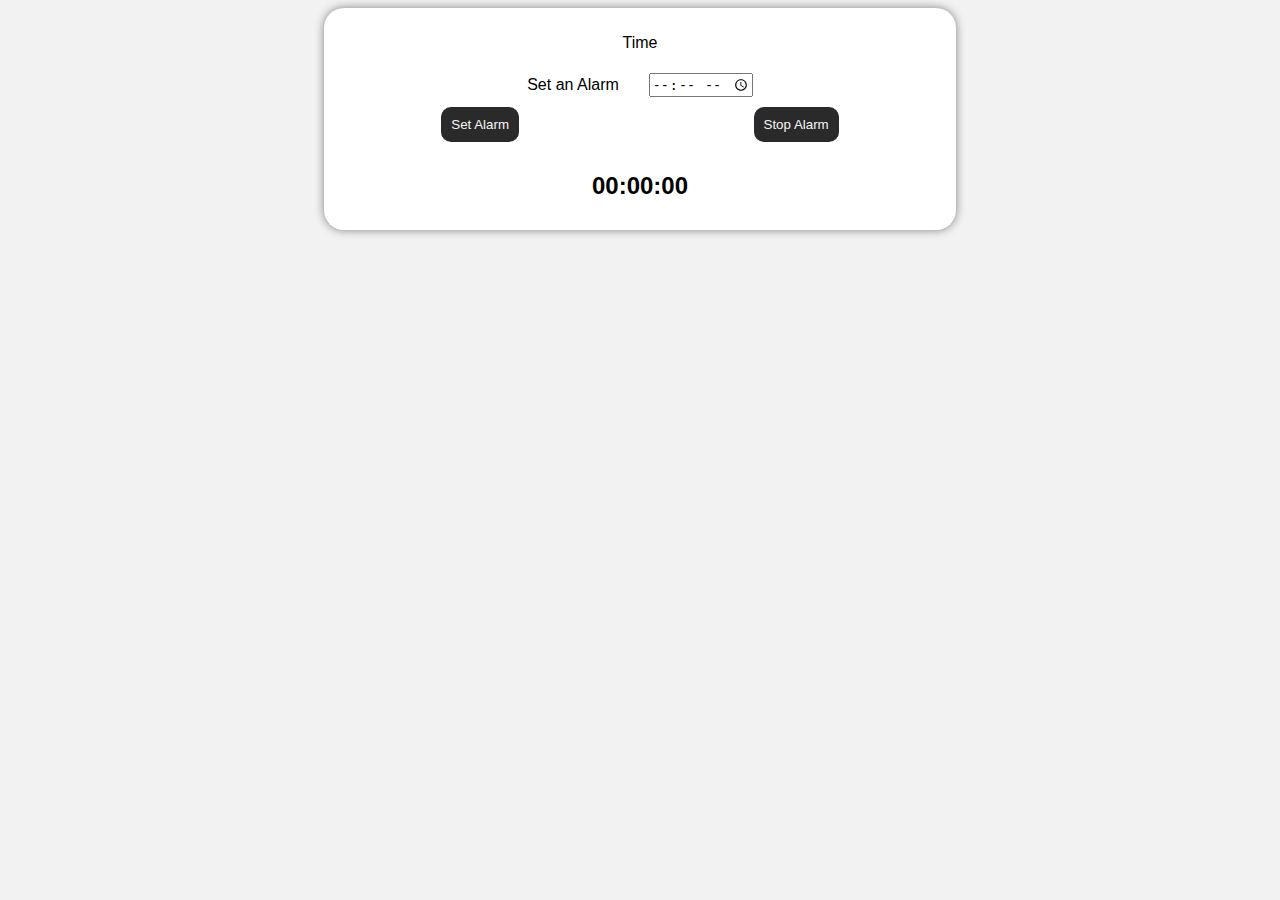
==== index.html @ 08ad0079 "index created" ====
<!DOCTYPE html>
<html lang="en">
<head>
    <meta charset="UTF-8">
    <meta name="viewport" content="width=device-width, initial-scale=1.0">
    <title>Alarm</title>
    <link rel="stylesheet" href="alarm.css">
</head>
<body> 
    <section>
        <p>Time</p>
        <h1 id="h1"></h1>
        <div>
            <main>
                <label for="alarmTime">Set an Alarm</label>
                <input type="time" id="alarmTime">
            </main>
            <div class="div1">
                <button onclick="setAlarm()">Set Alarm</button>
                <button onclick="stopAlarm()">Stop Alarm</button>
            </div>
        </div>
        <h2 id="clock"></h2>
    </section>
</body>
<script src="alarm.js"></script>
</html>
---- alarm.css ----
body{
    background-color: rgb(242, 242, 242);
    font-family: sans-serif;
}
section{ 
    width: 50%;
    padding: 10px 0px;
    margin: auto;
    background-color: white;
    border-radius: 20px;
    box-shadow: 0px 0px 10px gray;
}
h1, p, #clock{
    text-align: center;
}
main{
    display: flex;
    align-items: center;
    justify-content: center;
    gap: 30px;
}
.div1{
    display: flex;
    justify-content: space-around;
    align-items: center;
}
button{
    color: whitesmoke;
    background-color: rgb(42, 42, 42);
    border: none;
    border-radius: 10px;
    padding: 10px;
    margin: 10px 0px;
}
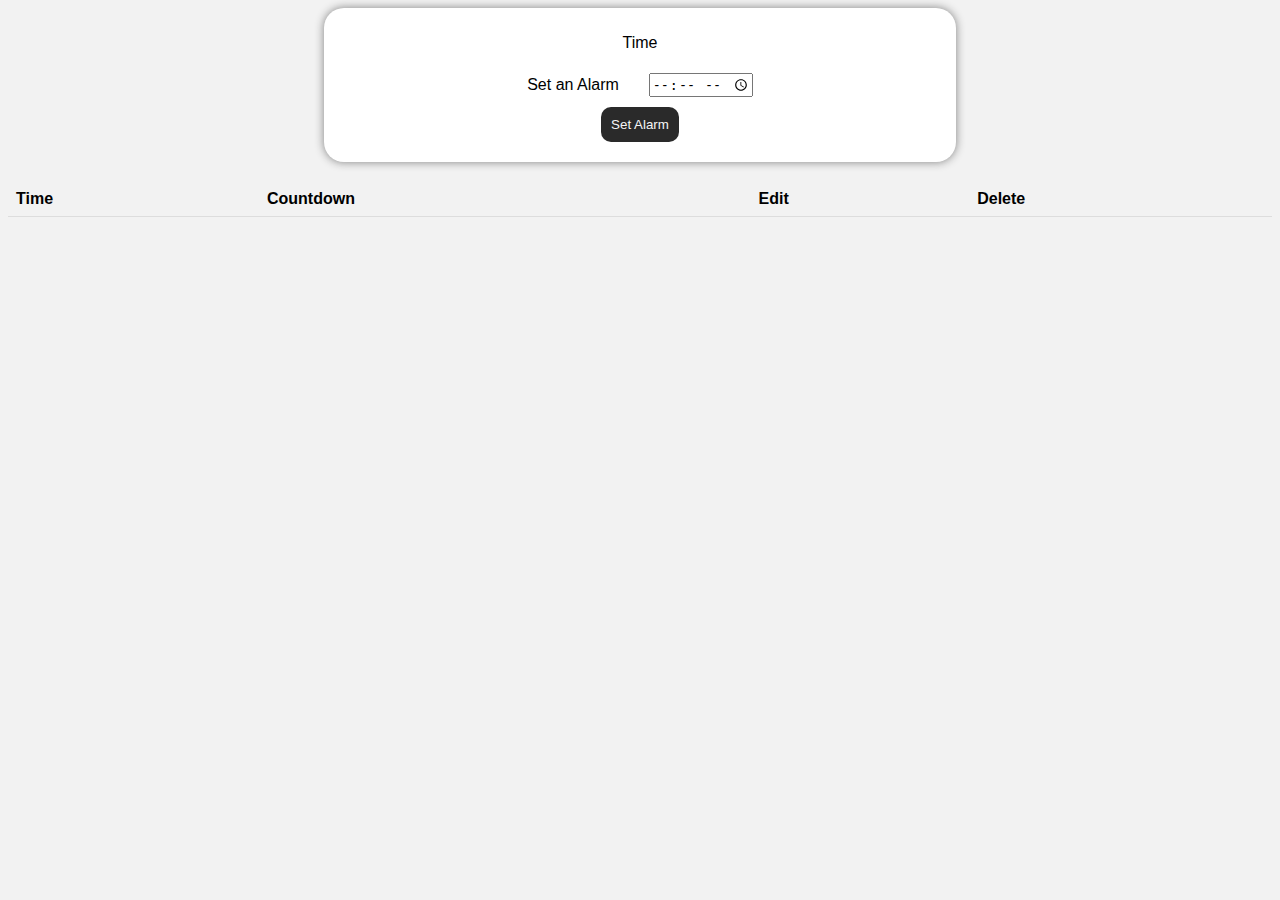
==== commit ee3ee373: "alarm updated" ====
--- a/index.html
+++ b/index.html
@@ -1,27 +1,36 @@
 <!DOCTYPE html>
 <html lang="en">
-<head>
-    <meta charset="UTF-8">
-    <meta name="viewport" content="width=device-width, initial-scale=1.0">
+  <head>
+    <meta charset="UTF-8" />
+    <meta name="viewport" content="width=device-width, initial-scale=1.0" />
     <title>Alarm</title>
-    <link rel="stylesheet" href="alarm.css">
-</head>
-<body> 
+    <link rel="stylesheet" href="alarm.css" />
+  </head>
+  <body>
     <section>
-        <p>Time</p>
-        <h1 id="h1"></h1>
-        <div>
-            <main>
-                <label for="alarmTime">Set an Alarm</label>
-                <input type="time" id="alarmTime">
-            </main>
-            <div class="div1">
-                <button onclick="setAlarm()">Set Alarm</button>
-                <button onclick="stopAlarm()">Stop Alarm</button>
-            </div>
+      <p>Time</p>
+      <h1 id="h1"></h1>
+      <div>
+        <main>
+          <label for="alarmTime">Set an Alarm</label>
+          <input type="time" id="alarmTime" />
+        </main>
+        <div class="div1">
+          <button onclick="addAlarm()">Set Alarm</button>
         </div>
-        <h2 id="clock"></h2>
+      </div>
     </section>
-</body>
-<script src="alarm.js"></script>
+    <table>
+        <tr>
+            <thead>
+                <th>Time</th>
+                <th>Countdown</th>
+                <th>Edit</th>
+                <th>Delete</th>
+            </thead>
+            <tbody id="alarmsContainer"></tbody>
+        </tr>
+    </table>
+  </body>
+  <script src="alarm.js"></script>
 </html>--- a/alarm.css
+++ b/alarm.css
@@ -31,4 +31,23 @@
     border-radius: 10px;
     padding: 10px;
     margin: 10px 0px;
-}+}
+table {
+    border-collapse: collapse;
+    width: 100%;
+    margin-top: 20px;
+  }
+  
+  th, td {
+    padding: 8px;
+    text-align: left;
+    border-bottom: 1px solid #ddd;
+  }
+  
+  th {
+    background-color: #f2f2f2;
+  }
+  
+  tr:hover {
+    background-color: #f5f5f5;
+  }